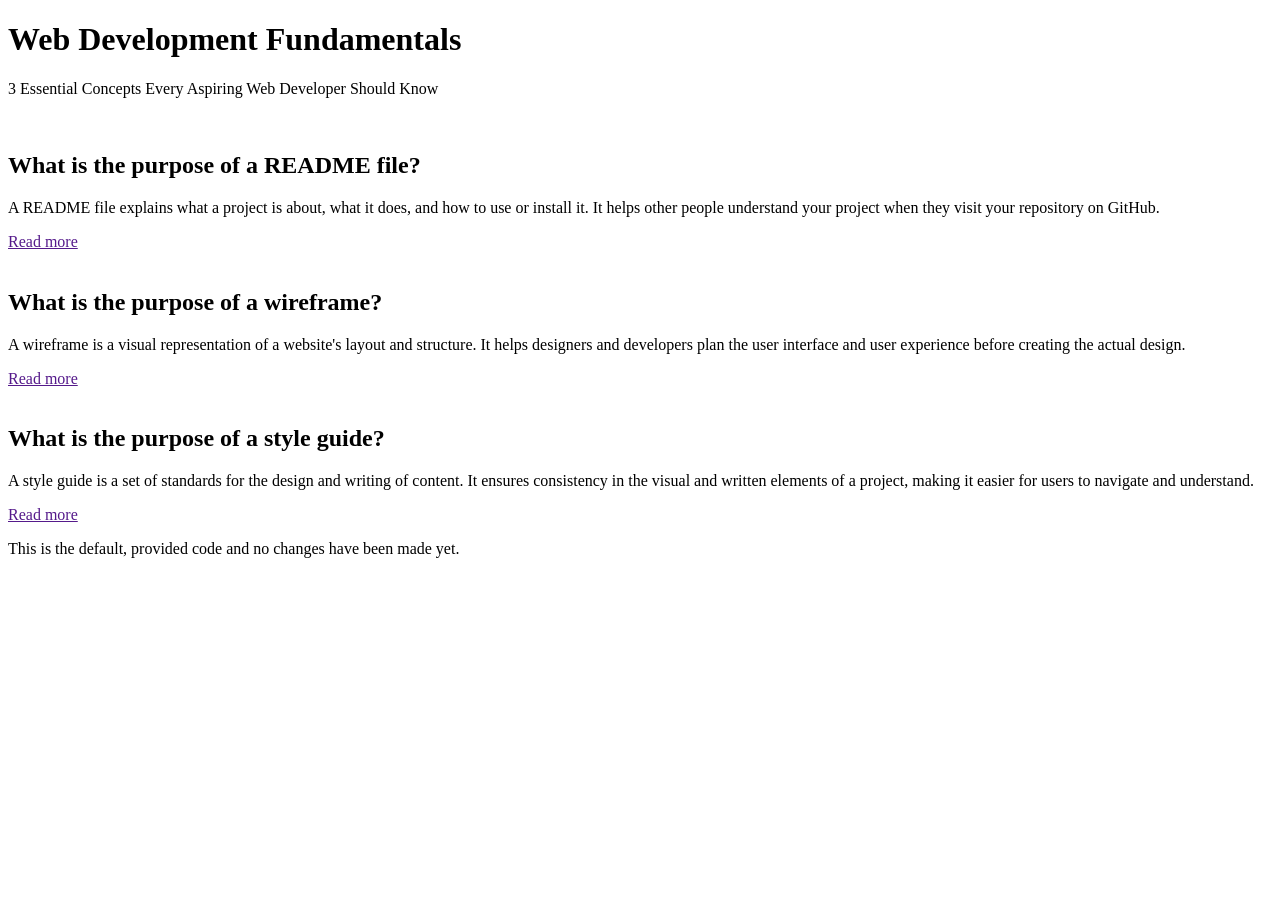
==== Wireframe/index.html @ 36de05e4 "Add two content cards to wireframe" ====
<!DOCTYPE html>
<html lang="en">
  <head>
    <meta charset="UTF-8" />
    <meta name="viewport" content="width=device-width, initial-scale=1.0" />
    <title>Wireframe</title>
    <link rel="stylesheet" href="style.css" />
  </head>
  <body>
    <header>
      <h1>Web Development Fundamentals</h1>
      <p>
        3 Essential Concepts Every Aspiring Web Developer Should Know
      </p>
    </header>
    <main>
      <article>
        <img src="placeholder.svg" alt="" />
        <h2>What is the purpose of a README file?</h2>
        <p>
          A README file explains what a project is about, what it does, and how to use or install it. It helps other people understand your project when they visit your repository on GitHub.
        </p>
        <a href="">Read more</a>
      </article>
      <article>
        <img src="placeholder.svg" alt="" />
        <h2>What is the purpose of a wireframe?</h2>
        <p>
          A wireframe is a visual representation of a website's layout and structure. It helps designers and developers plan the user interface and user experience before creating the actual design.
        </p>
        <a href="">Read more</a>
      </article>
      <article>
        <img src="placeholder.svg" alt="" />
        <h2>What is the purpose of a style guide?</h2>
        <p>
          A style guide is a set of standards for the design and writing of content. It ensures
  consistency in the visual and written elements of a project, making it easier for users to navigate and understand.
        </p>
        <a href="">Read more</a>
      </article>
    </main>
    <footer>
      <p>
        This is the default, provided code and no changes have been made yet.
      </p>
    </footer>
  </body>
</html>
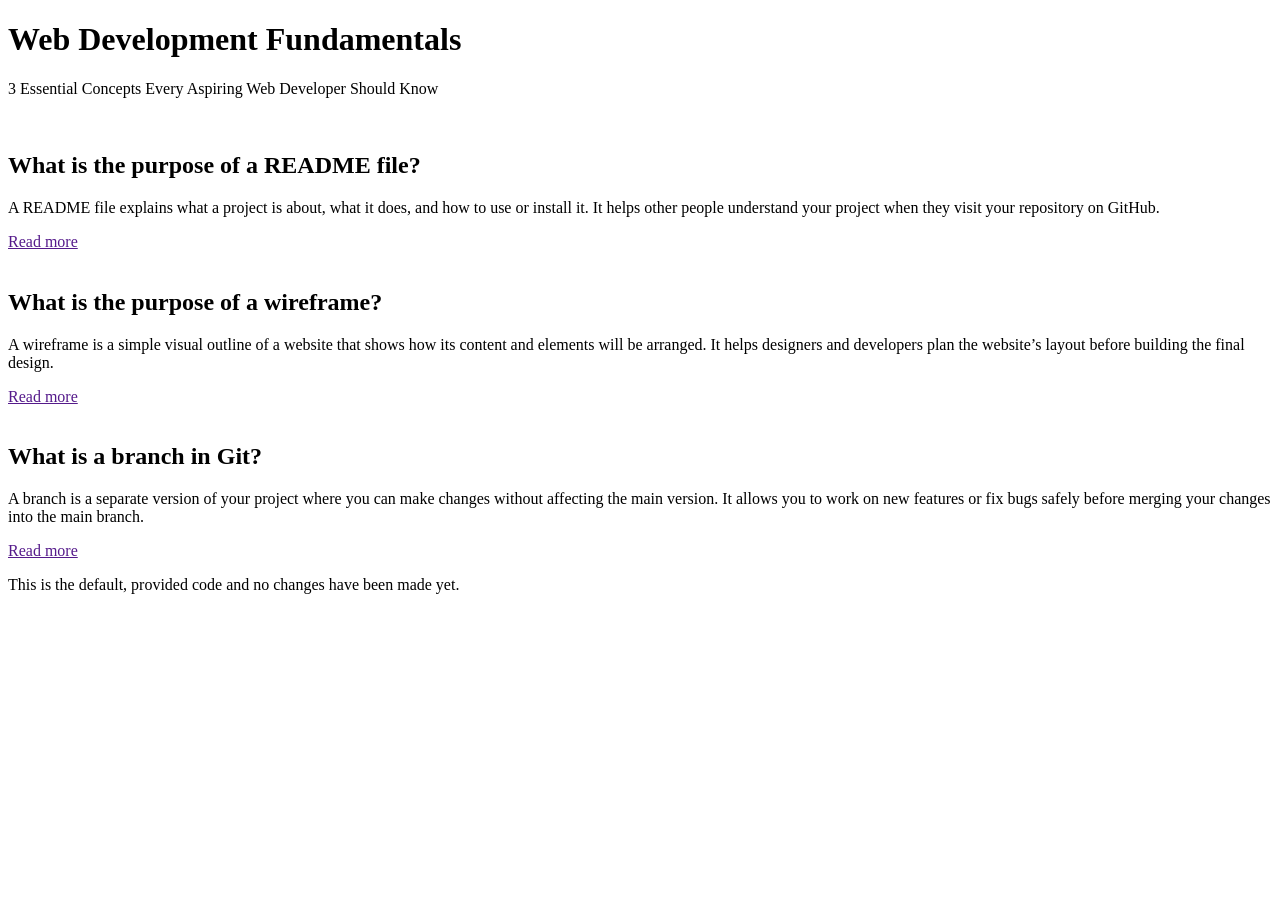
==== commit 8d697b44: "Corrected question and definition on wireframe" ====
--- a/Wireframe/index.html
+++ b/Wireframe/index.html
@@ -26,16 +26,15 @@
         <img src="placeholder.svg" alt="" />
         <h2>What is the purpose of a wireframe?</h2>
         <p>
-          A wireframe is a visual representation of a website's layout and structure. It helps designers and developers plan the user interface and user experience before creating the actual design.
+          A wireframe is a simple visual outline of a website that shows how its content and elements will be arranged. It helps designers and developers plan the website’s layout before building the final design.
         </p>
         <a href="">Read more</a>
       </article>
       <article>
         <img src="placeholder.svg" alt="" />
-        <h2>What is the purpose of a style guide?</h2>
+        <h2>What is a branch in Git?</h2>
         <p>
-          A style guide is a set of standards for the design and writing of content. It ensures
-  consistency in the visual and written elements of a project, making it easier for users to navigate and understand.
+          A branch is a separate version of your project where you can make changes without affecting the main version. It allows you to work on new features or fix bugs safely before merging your changes into the main branch.
         </p>
         <a href="">Read more</a>
       </article>
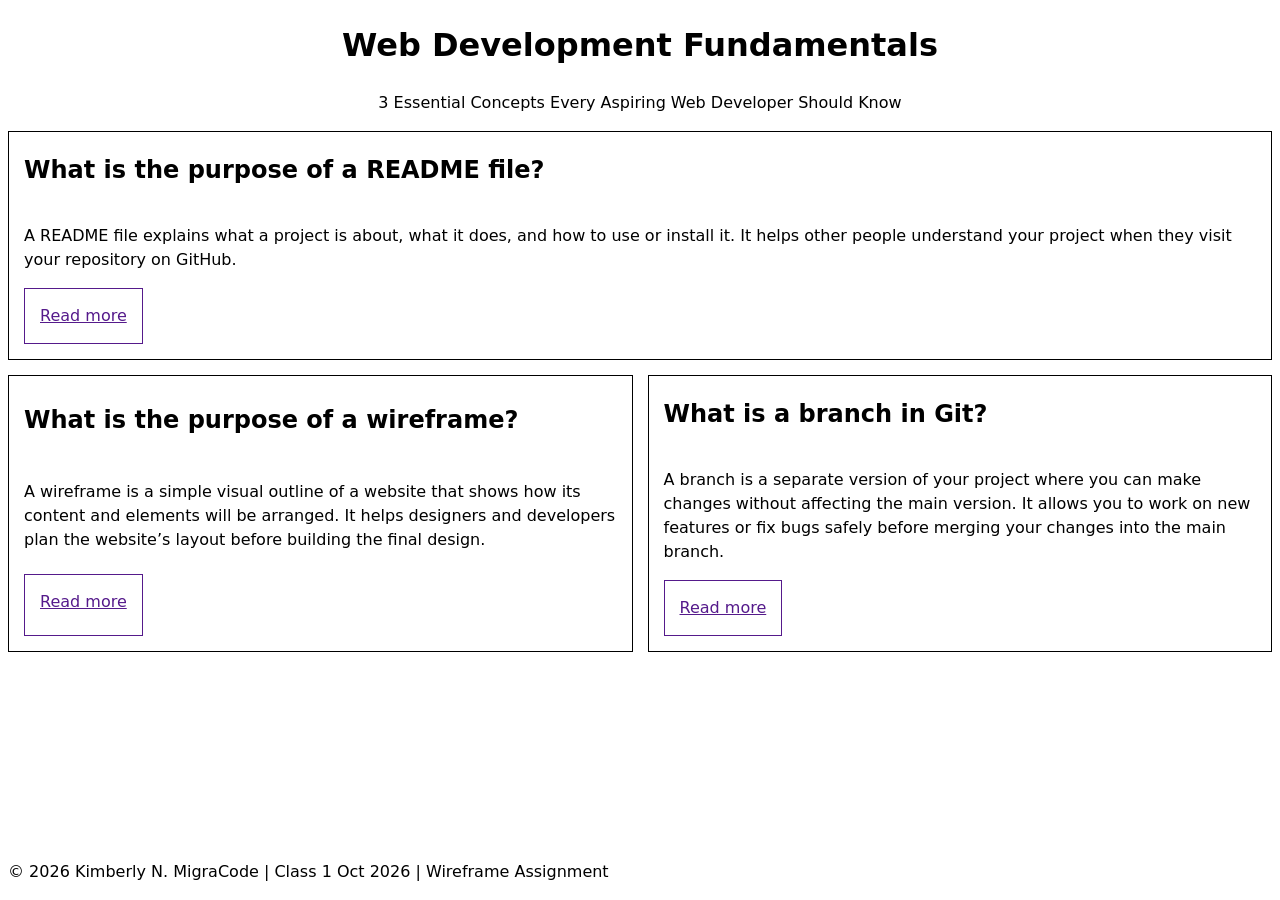
==== commit b61b9061: "Changed footer content" ====
--- a/Wireframe/index.html
+++ b/Wireframe/index.html
@@ -41,7 +41,7 @@
     </main>
     <footer>
       <p>
-        This is the default, provided code and no changes have been made yet.
+        © 2026 Kimberly N. MigraCode | Class 1 Oct 2026 | Wireframe Assignment 
       </p>
     </footer>
   </body>
--- a/Wireframe/style.css
+++ b/Wireframe/style.css
@@ -0,0 +1,93 @@
+/* Here are some starter styles
+You can edit these or replace them entirely 
+It's showing you a common way to organise CSS 
+And includes solutions to common problems 
+As well as useful links to learn more */
+
+/* ====== Design Palette ======
+ This is our "design palette".
+ It sets out the colours, fonts, styles etc to be used in this design 
+ At work, a designer will give these to you based on the corporate brand, but while you are learning
+ You can design it yourself if you like
+ Inspect the starter design with Devtools
+ Click on the colour swatches to see what is happening
+ I've put some useful CSS you won't have learned yet
+ For you to explore and play with if you are interested
+ https://web.dev/articles/min-max-clamp
+ https://scrimba.com/learn-css-variables-c026
+====== Design Palette ====== */
+:root {
+  --paper: oklch(7 0 0);
+  --ink: color-mix(in oklab, var(--color) 5%, black);
+  --font: 100%/1.5 system-ui;
+  --space: clamp(6px, 6px + 2vw, 15px);
+  --line: 1px solid;
+  --container: 1280px;
+}
+/* ====== Base Elements ======
+ General rules for basic HTML elements in any context */
+body {
+  background: var(--paper);
+  color: var(--ink);
+  font: var(--font);
+}
+a {
+  padding: var(--space);
+  border: var(--line);
+  max-width: fit-content;
+}
+img,
+svg {
+  width: 100%;
+  object-fit: cover;
+}
+/* ====== Site Layout ====== 
+Setting the overall rules for page regions
+https://www.w3.org/WAI/tutorials/page-structure/regions/
+*/
+
+header {
+  text-align: center;
+}
+main {
+  max-width: var(--container);
+  margin: 0 auto calc(var(--space) * 4) auto;
+}
+footer {
+  position: fixed;
+  bottom: 0;
+  text-align: center;
+}
+/* ====== Articles Grid Layout ====
+Setting the rules for how articles are placed in the main element.
+Inspect this in Devtools and click the "grid" button in the Elements view
+Play with the options that come up.
+https://developer.chrome.com/docs/devtools/css/grid
+https://gridbyexample.com/learn/
+*/
+main {
+  display: grid;
+  grid-template-columns: 1fr 1fr;
+  gap: var(--space);
+  > *:first-child {
+    grid-column: span 2;
+  }
+}
+/* ====== Article Layout ====== 
+Setting the rules for how elements are placed in the article. 
+Now laying out just the INSIDE of the repeated card/article design.
+Keeping things orderly and separate is the key to good, simple CSS.
+*/
+article {
+  border: var(--line);
+  padding-bottom: var(--space);
+  text-align: left;
+  display: grid;
+  grid-template-columns: var(--space) 1fr var(--space);
+  > * {
+    grid-column: 2/3;
+  }
+  > img {
+    grid-column: span 3;
+  }
+}
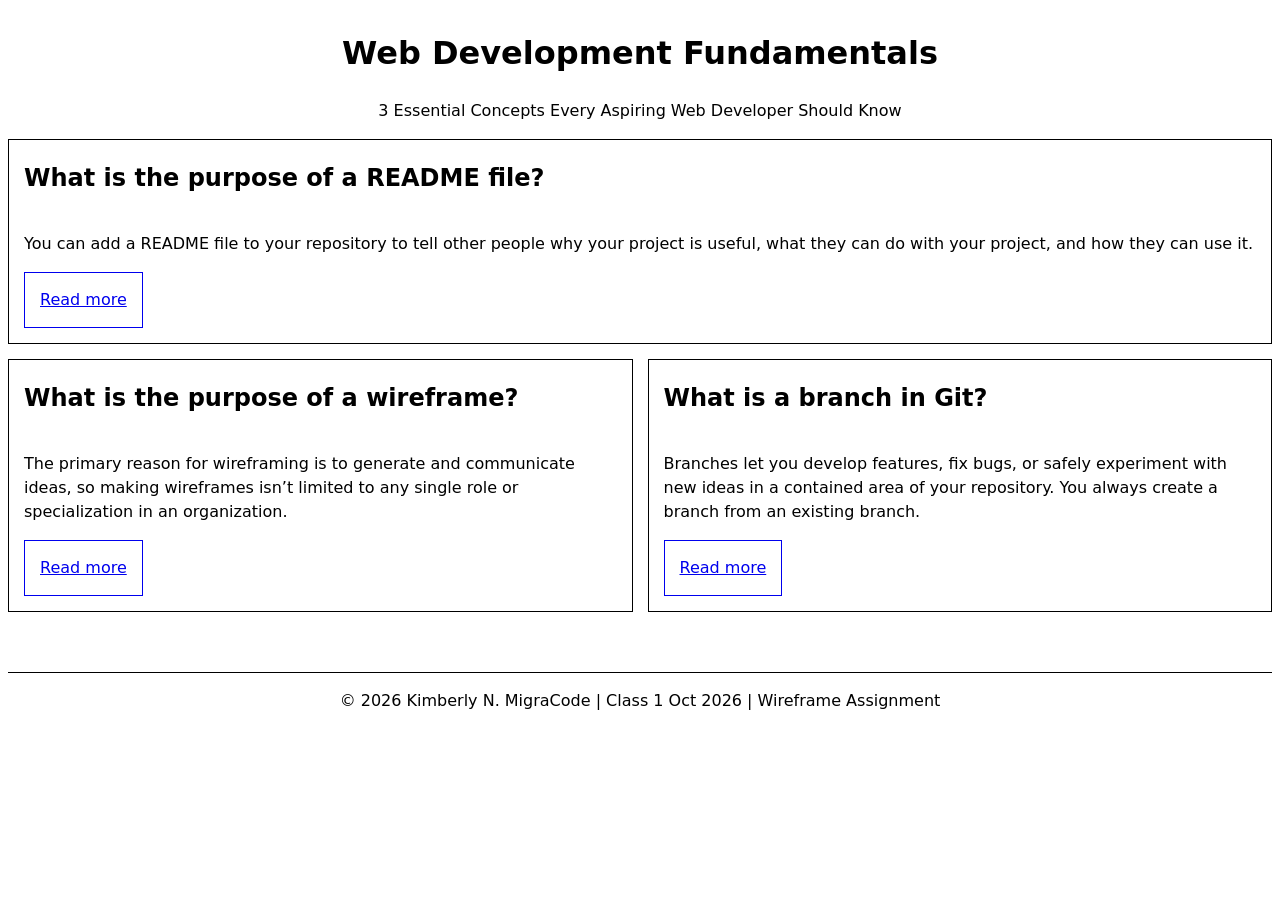
==== commit ec5e0e6a: "Updated content and links on the articles" ====
--- a/Wireframe/index.html
+++ b/Wireframe/index.html
@@ -18,25 +18,25 @@
         <img src="placeholder.svg" alt="" />
         <h2>What is the purpose of a README file?</h2>
         <p>
-          A README file explains what a project is about, what it does, and how to use or install it. It helps other people understand your project when they visit your repository on GitHub.
+          You can add a README file to your repository to tell other people why your project is useful, what they can do with your project, and how they can use it.
         </p>
-        <a href="">Read more</a>
+        <a href="https://docs.github.com/en/repositories/managing-your-repositorys-settings-and-features/customizing-your-repository/about-readmes">Read more</a>
       </article>
       <article>
         <img src="placeholder.svg" alt="" />
         <h2>What is the purpose of a wireframe?</h2>
         <p>
-          A wireframe is a simple visual outline of a website that shows how its content and elements will be arranged. It helps designers and developers plan the website’s layout before building the final design.
+          The primary reason for wireframing is to generate and communicate ideas, so making wireframes isn’t limited to any single role or specialization in an organization.
         </p>
-        <a href="">Read more</a>
+        <a href="https://balsamiq.com/blog/what-are-wireframes/#:~:text=The%20primary%20reason%20for%20wireframing,or%20specialization%20in%20an%20organization.">Read more</a>
       </article>
       <article>
         <img src="placeholder.svg" alt="" />
         <h2>What is a branch in Git?</h2>
         <p>
-          A branch is a separate version of your project where you can make changes without affecting the main version. It allows you to work on new features or fix bugs safely before merging your changes into the main branch.
+          Branches let you develop features, fix bugs, or safely experiment with new ideas in a contained area of your repository. You always create a branch from an existing branch.
         </p>
-        <a href="">Read more</a>
+        <a href="https://docs.github.com/en/pull-requests/reference/branches">Read more</a>
       </article>
     </main>
     <footer>
--- a/Wireframe/style.css
+++ b/Wireframe/style.css
@@ -30,6 +30,8 @@
   background: var(--paper);
   color: var(--ink);
   font: var(--font);
+  display: flex;
+  flex-direction: column;
 }
 a {
   padding: var(--space);
@@ -52,12 +54,16 @@
 main {
   max-width: var(--container);
   margin: 0 auto calc(var(--space) * 4) auto;
+  flex: 1 0 auto;
 }
+
 footer {
-  position: fixed;
   bottom: 0;
   text-align: center;
+  border-top: var(--line);
+  width: 100%;
 }
+
 /* ====== Articles Grid Layout ====
 Setting the rules for how articles are placed in the main element.
 Inspect this in Devtools and click the "grid" button in the Elements view
